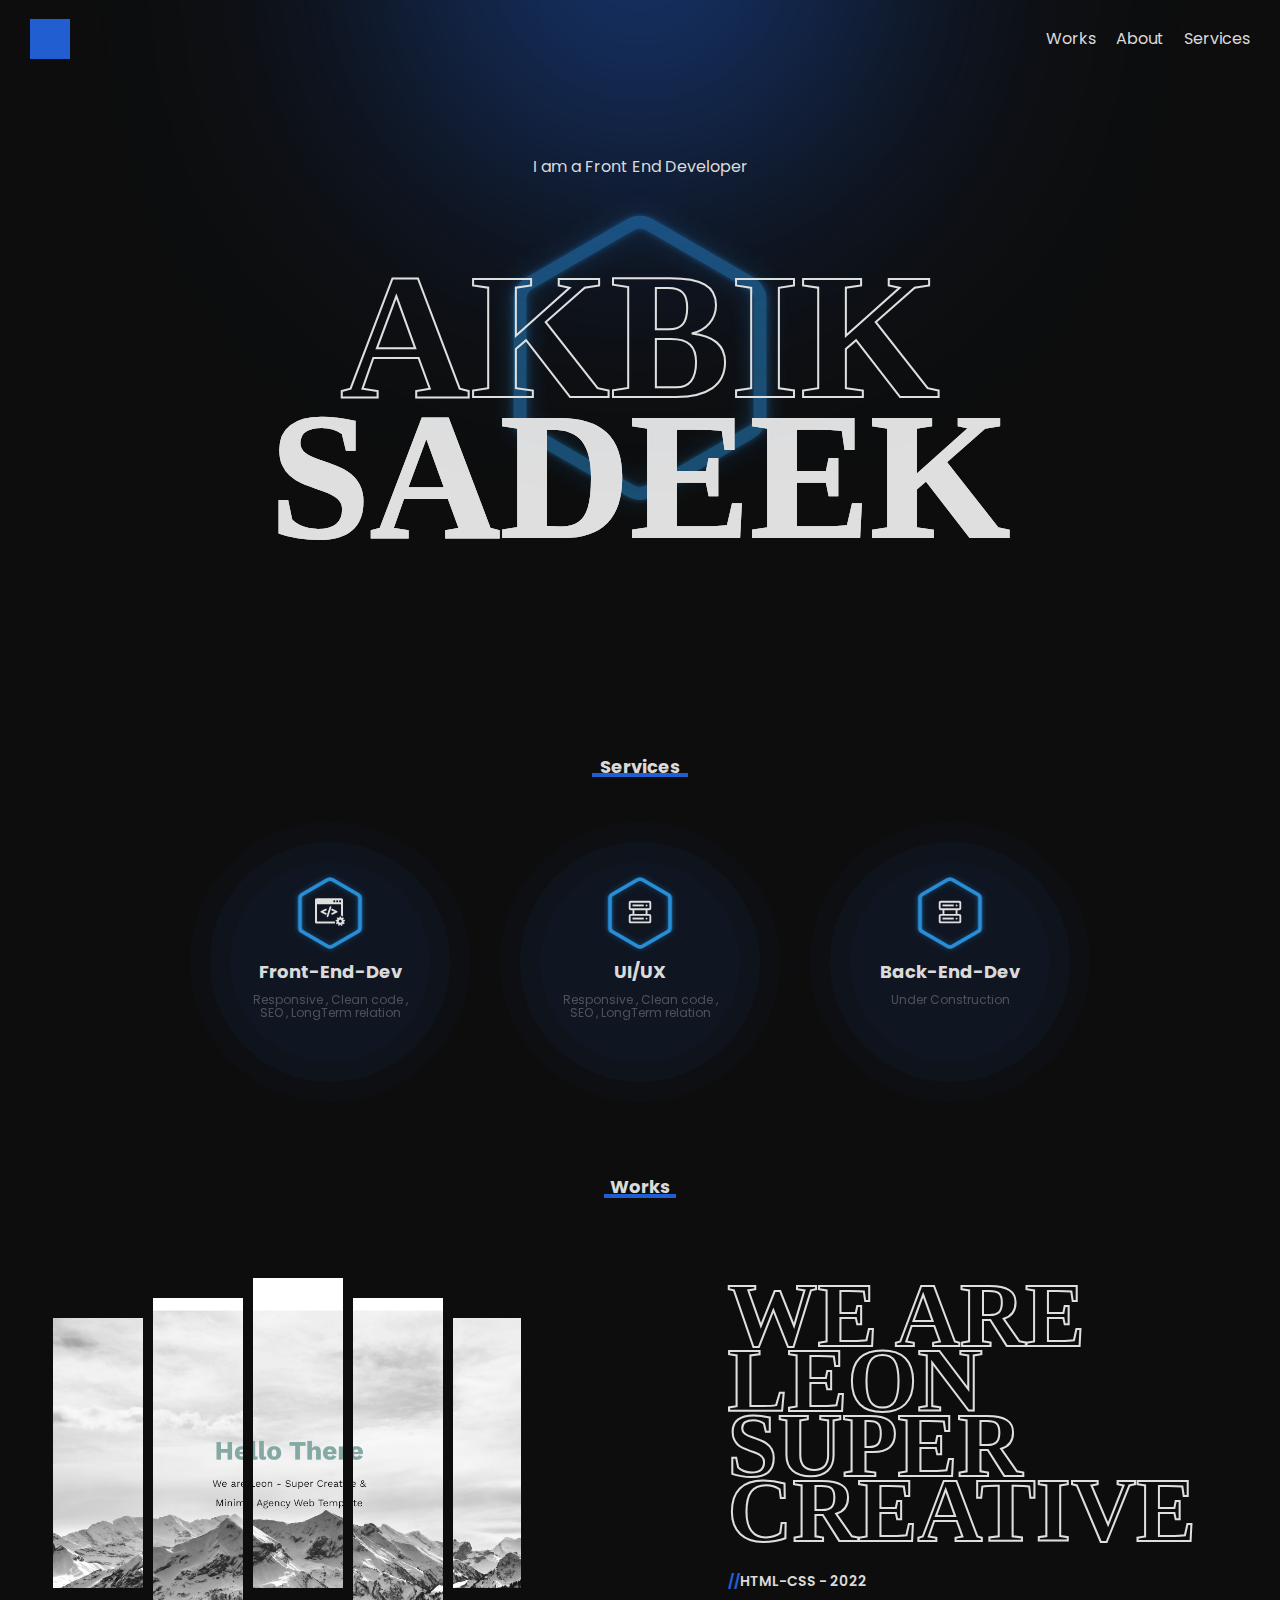
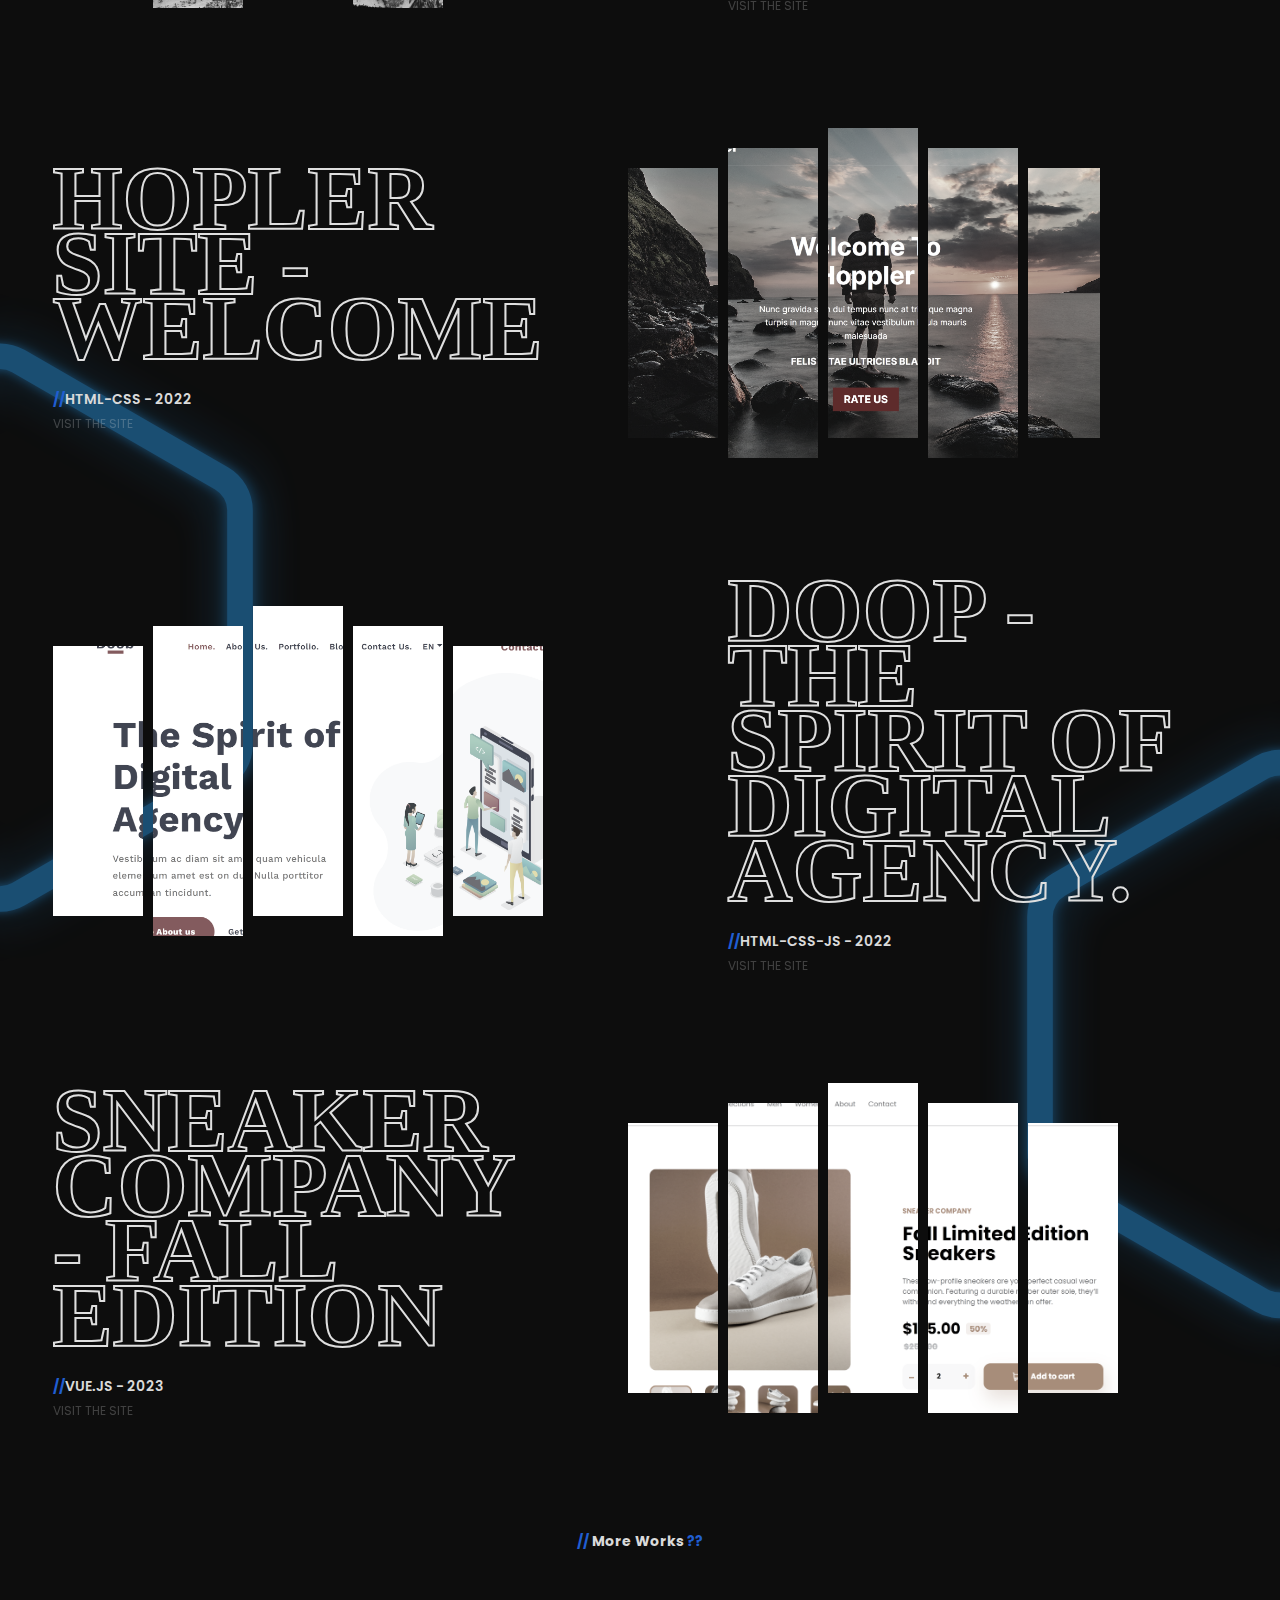
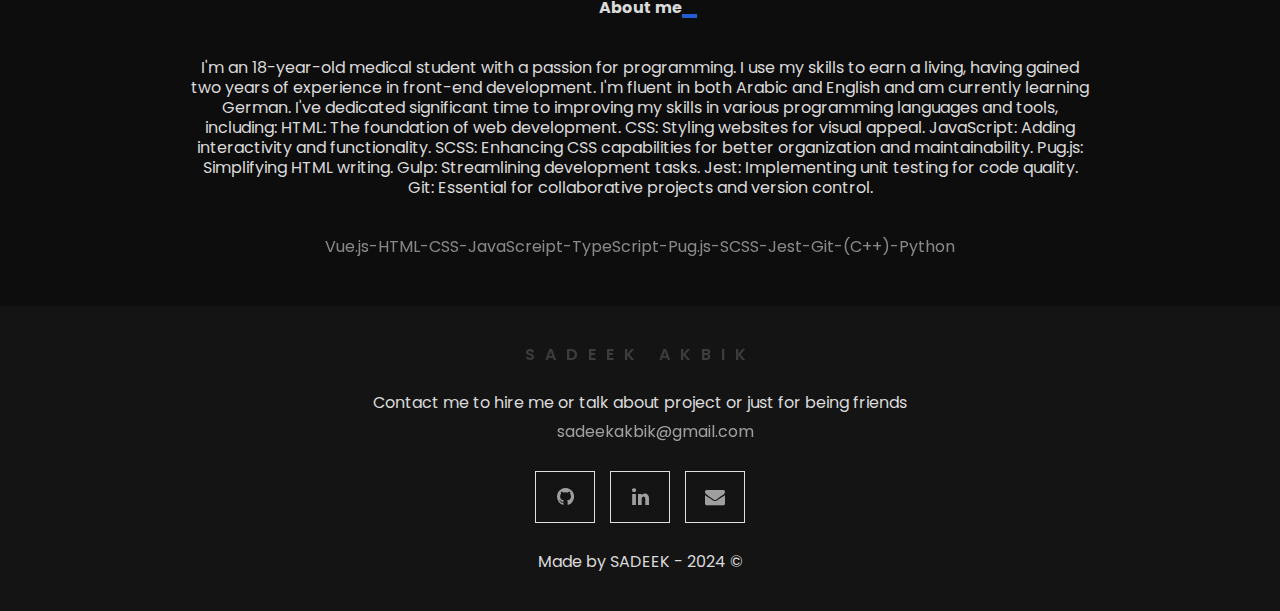
==== index.html @ 09be586f "Done" ====
<!DOCTYPE html>
<html lang="en">
<head>
    <meta charset="UTF-8">
    <meta http-equiv="X-UA-Compatible" content="IE=edge">
    <meta name="viewport" content="width=device-width, initial-scale=1.0">
    <link rel="stylesheet" href="Web/CSS/all.min.css">
    <link rel="stylesheet" href="Web/CSS/Normlize.css">
    <link rel="stylesheet" href="Web/CSS/style.css">
    <link rel="stylesheet" href="./Fonts/stylefont.css">
    <link rel="preconnect" href="https://fonts.googleapis.com">
    <link rel="preconnect" href="https://fonts.gstatic.com" crossorigin>
    <link href="https://fonts.googleapis.com/css2?family=Poppins:ital,wght@0,100;0,200;0,300;0,400;0,500;0,600;0,700;0,800;0,900;1,100;1,200;1,300;1,400;1,500;1,600;1,700;1,800;1,900&display=swap" rel="stylesheet">
    <link href="https://maxcdn.bootstrapcdn.com/font-awesome/4.2.0/css/font-awesome.min.css" rel="stylesheet">
    <title>Sadeek</title>
</head>
<body>
    <div class="curBlur"></div>
    <div class="header">
        <div class="svg">
            <svg xmlns="http://www.w3.org/2000/svg" version="1.1" xmlns:xlink="http://www.w3.org/1999/xlink" xmlns:svgjs="http://svgjs.dev/svgjs" viewBox="0 0 800 800"><defs><filter id="nnneon-filter" x="-100%" y="-100%" width="400%" height="400%" filterUnits="objectBoundingBox" primitiveUnits="userSpaceOnUse" color-interpolation-filters="sRGB">
                <feGaussianBlur stdDeviation="5 3" x="0%" y="0%" width="100%" height="100%" in="SourceGraphic" edgeMode="none" result="blur"></feGaussianBlur></filter><filter id="nnneon-filter2" x="-100%" y="-100%" width="400%" height="400%" filterUnits="objectBoundingBox" primitiveUnits="userSpaceOnUse" color-interpolation-filters="sRGB">
                <feGaussianBlur stdDeviation="10 17" x="0%" y="0%" width="100%" height="100%" in="SourceGraphic" edgeMode="none" result="blur"></feGaussianBlur></filter></defs><g stroke-width="16" stroke="hsl(205, 69%, 50%)" fill="none"><path d="M388.4530107167675 233.46125231926777C395.59828768523175 229.33666774729716 404.40171231476825 229.33666774729716 411.5469892832325 233.46240701819613L538.4530203016707 306.7315181170911C545.5982972701349 310.8561026890618 550.0000095849032 318.48057971278024 550.0000095849032 326.7309035556499V473.2691257534399C550.0000095849032 481.5194495963096 545.5982972701349 489.14392662002797 538.4530203016707 493.26966589092694L411.5469892832325 566.538776989822C404.40171231476825 570.6633615617925 395.59828768523175 570.6633615617925 388.4530107167675 566.5376222908938L261.54697969832927 493.26851119199864C254.401702729865 489.14392662002797 249.99999041509682 481.5194495963096 249.99999041509682 473.2691257534399V326.7309035556499C249.99999041509682 318.48057971278024 254.401702729865 310.8561026890618 261.54697969832927 306.7303634181629L388.4530107167675 233.46125231926777Z " filter="url(#nnneon-filter)"></path><path d="M400.4530107167675 233.46125231926777C407.59828768523175 229.33666774729716 416.40171231476825 229.33666774729716 423.5469892832325 233.46240701819613L550.4530203016707 306.7315181170911C557.5982972701349 310.8561026890618 562.0000095849032 318.48057971278024 562.0000095849032 326.7309035556499V473.2691257534399C562.0000095849032 481.5194495963096 557.5982972701349 489.14392662002797 550.4530203016707 493.26966589092694L423.5469892832325 566.538776989822C416.40171231476825 570.6633615617925 407.59828768523175 570.6633615617925 400.4530107167675 566.5376222908938L273.54697969832927 493.26851119199864C266.401702729865 489.14392662002797 261.9999904150968 481.5194495963096 261.9999904150968 473.2691257534399V326.7309035556499C261.9999904150968 318.48057971278024 266.401702729865 310.8561026890618 273.54697969832927 306.7303634181629L400.4530107167675 233.46125231926777Z " filter="url(#nnneon-filter2)" opacity="0.25"></path><path d="M376.4530107167675 233.46125231926777C383.59828768523175 229.33666774729716 392.40171231476825 229.33666774729716 399.5469892832325 233.46240701819613L526.4530203016707 306.7315181170911C533.5982972701349 310.8561026890618 538.0000095849032 318.48057971278024 538.0000095849032 326.7309035556499V473.2691257534399C538.0000095849032 481.5194495963096 533.5982972701349 489.14392662002797 526.4530203016707 493.26966589092694L399.5469892832325 566.538776989822C392.40171231476825 570.6633615617925 383.59828768523175 570.6633615617925 376.4530107167675 566.5376222908938L249.54697969832927 493.26851119199864C242.401702729865 489.14392662002797 237.99999041509682 481.5194495963096 237.99999041509682 473.2691257534399V326.7309035556499C237.99999041509682 318.48057971278024 242.401702729865 310.8561026890618 249.54697969832927 306.7303634181629L376.4530107167675 233.46125231926777Z " filter="url(#nnneon-filter2)" opacity="0.25"></path><path d="M388.4530107167675 233.46125231926777C395.59828768523175 229.33666774729716 404.40171231476825 229.33666774729716 411.5469892832325 233.46240701819613L538.4530203016707 306.7315181170911C545.5982972701349 310.8561026890618 550.0000095849032 318.48057971278024 550.0000095849032 326.7309035556499V473.2691257534399C550.0000095849032 481.5194495963096 545.5982972701349 489.14392662002797 538.4530203016707 493.26966589092694L411.5469892832325 566.538776989822C404.40171231476825 570.6633615617925 395.59828768523175 570.6633615617925 388.4530107167675 566.5376222908938L261.54697969832927 493.26851119199864C254.401702729865 489.14392662002797 249.99999041509682 481.5194495963096 249.99999041509682 473.2691257534399V326.7309035556499C249.99999041509682 318.48057971278024 254.401702729865 310.8561026890618 261.54697969832927 306.7303634181629L388.4530107167675 233.46125231926777Z "></path></g></svg>
        </div>
        <div class="container">
            <nav>
                <div class="redButton"></div>
                <ul>
                    <li><a href="#works">Works</a></li>
                    <li><a href="#about">About</a></li>
                    <li><a href="#serv">Services</a></li>
                </ul>
            </nav>
            <p class="small">I am a Front End Developer</p>
            <div class="name">
                <p class="fill" data-name="AKBIK">AKBIK</p>
                <p class="strock" data-name="SADEEK">SADEEK</p>
            </div>
        </div>
    </div>
    <!-- Start services -->
     <div class="serv" id="serv">
        <div class="container">
            <p class="smalli">Services</p>
            <div class="serCont">
                <div class="ser">
                    <div class="svg">
                        <svg fill="#dfdfdf" version="1.1" id="Capa_1" xmlns="http://www.w3.org/2000/svg" xmlns:xlink="http://www.w3.org/1999/xlink" 
         width="800px" height="800px" viewBox="0 0 419.931 419.931"
         xml:space="preserve">
    <g>
        <g>
            <g>
                <path d="M282.895,352.367c-2.176-1.324-4.072-3.099-5.579-5.25c-0.696-0.992-1.284-2.041-1.771-3.125H28.282V100.276h335.624
                    v159.138c7.165,0.647,13.177,5.353,15.701,11.797c2.235-1.225,4.726-1.982,7.344-2.213c1.771-0.154,3.53-0.044,5.236,0.293
                    V39.561c0-12.996-10.571-23.569-23.566-23.569H23.568C10.573,15.992,0,26.565,0,39.561v309.146
                    c0,12.996,10.573,23.568,23.568,23.568h257.179c-2.007-4.064-2.483-8.652-1.302-13.066
                    C280.126,356.67,281.304,354.354,282.895,352.367z M338.025,55.569c0-4.806,3.896-8.703,8.702-8.703h8.702
                    c4.807,0,8.702,3.896,8.702,8.703v9.863c0,4.806-3.896,8.702-8.702,8.702h-8.702c-4.807,0-8.702-3.896-8.702-8.702V55.569z
                     M297.56,55.569c0-4.806,3.896-8.703,8.702-8.703h8.703c4.807,0,8.702,3.896,8.702,8.703v9.863c0,4.806-3.896,8.702-8.702,8.702
                    h-8.703c-4.806,0-8.702-3.896-8.702-8.702V55.569z M257.094,55.569c0-4.806,3.897-8.703,8.702-8.703h8.702
                    c4.807,0,8.703,3.896,8.703,8.703v9.863c0,4.806-3.896,8.702-8.703,8.702h-8.702c-4.805,0-8.702-3.896-8.702-8.702V55.569z"/>
                <path d="M419.875,335.77l-2.615-14.83c-0.353-1.997-2.256-3.331-4.255-2.979l-13.188,2.324c-1.583-3.715-3.605-7.195-6.005-10.38
                    l8.614-10.268c0.626-0.744,0.931-1.709,0.847-2.68c-0.086-0.971-0.554-1.867-1.3-2.494l-11.534-9.68
                    c-0.746-0.626-1.713-0.93-2.683-0.845c-0.971,0.085-1.867,0.552-2.493,1.298l-8.606,10.26c-3.533-1.8-7.312-3.188-11.271-4.104
                    v-13.392c0-2.028-1.645-3.674-3.673-3.674h-15.06c-2.027,0-3.673,1.646-3.673,3.674v13.392
                    c-3.961,0.915-7.736,2.304-11.271,4.104l-8.608-10.259c-1.304-1.554-3.62-1.756-5.175-0.453l-11.535,9.679
                    c-0.746,0.627-1.213,1.523-1.299,2.494c-0.084,0.971,0.22,1.937,0.846,2.683l8.615,10.266c-2.396,3.184-4.422,6.666-6.005,10.38
                    l-13.188-2.325c-1.994-0.351-3.901,0.982-4.255,2.979l-2.614,14.83c-0.169,0.959,0.05,1.945,0.607,2.744
                    c0.561,0.799,1.41,1.342,2.37,1.511l13.198,2.326c0.215,4.089,0.927,8.045,2.073,11.812l-11.6,6.695
                    c-0.844,0.485-1.459,1.289-1.712,2.229c-0.252,0.941-0.119,1.943,0.367,2.787l7.529,13.041c0.485,0.844,1.289,1.459,2.229,1.711
                    c0.313,0.084,0.632,0.125,0.951,0.125c0.639,0,1.272-0.166,1.836-0.492l11.609-6.703c2.73,2.925,5.812,5.517,9.18,7.709
                    l-4.584,12.593c-0.332,0.916-0.289,1.926,0.123,2.809s1.157,1.566,2.072,1.898l14.148,5.149c0.406,0.148,0.832,0.224,1.257,0.224
                    c0.53,0,1.063-0.115,1.554-0.345c0.883-0.411,1.564-1.157,1.897-2.073l4.583-12.593c1.965,0.238,3.965,0.361,5.994,0.361
                    s4.029-0.125,5.994-0.361l4.584,12.593c0.332,0.916,1.016,1.662,1.897,2.073c0.49,0.229,1.021,0.345,1.554,0.345
                    c0.424,0,0.85-0.074,1.256-0.224l14.15-5.149c0.913-0.332,1.659-1.017,2.07-1.898c0.412-0.883,0.456-1.893,0.123-2.809
                    l-4.584-12.591c3.365-2.192,6.447-4.786,9.18-7.709l11.609,6.703c0.563,0.324,1.197,0.492,1.836,0.492
                    c0.318,0,0.64-0.043,0.951-0.125c0.941-0.252,1.743-0.869,2.229-1.711l7.529-13.043c0.486-0.842,0.619-1.846,0.367-2.787
                    c-0.253-0.938-0.868-1.742-1.712-2.229l-11.598-6.693c1.146-3.768,1.856-7.724,2.071-11.812l13.198-2.327
                    c0.96-0.169,1.812-0.712,2.37-1.511C419.825,337.715,420.044,336.729,419.875,335.77z M354.184,359.336
                    c-11.155,0-20.2-9.045-20.2-20.201s9.046-20.2,20.2-20.2c11.156,0,20.201,9.044,20.201,20.2S365.34,359.336,354.184,359.336z"/>
                <g>
                    <path d="M164.695,235.373c0-4.752-2.785-9.117-7.096-11.119l-39.455-18.332l39.456-18.334c4.31-2.004,7.095-6.368,7.095-11.118
                        v-0.319c0-4.21-2.119-8.075-5.665-10.334c-1.962-1.253-4.247-1.916-6.606-1.916c-1.778,0-3.563,0.391-5.16,1.133l-63.078,29.333
                        c-4.309,2.004-7.092,6.368-7.092,11.117v0.877c0,4.743,2.782,9.104,7.093,11.118l63.084,29.336
                        c1.631,0.755,3.368,1.138,5.162,1.138c2.338,0,4.616-0.664,6.597-1.924c3.548-2.268,5.666-6.13,5.666-10.335L164.695,235.373
                        L164.695,235.373z"/>
                    <path d="M226.932,134.012c-2.301-3.15-6.002-5.03-9.901-5.03h-0.314c-5.354,0-10.048,3.425-11.679,8.516L163.478,266.27
                        c-1.183,3.718-0.517,7.813,1.781,10.962c2.301,3.148,6.002,5.029,9.901,5.029h0.315c5.352,0,10.043-3.426,11.672-8.516
                        l41.555-128.762C229.896,141.268,229.234,137.167,226.932,134.012z"/>
                    <path d="M308.001,194.366l-63.079-29.333c-1.592-0.74-3.374-1.131-5.152-1.131c-2.358,0-4.644,0.661-6.605,1.912
                        c-3.552,2.263-5.671,6.127-5.671,10.337v0.319c0,4.746,2.783,9.111,7.097,11.123l39.454,18.33l-39.455,18.331
                        c-4.311,2.002-7.096,6.367-7.096,11.119v0.321c0,4.205,2.119,8.066,5.669,10.336c1.974,1.258,4.254,1.923,6.595,1.923
                        c1.792,0,3.527-0.383,5.169-1.141l63.082-29.336c4.307-2.009,7.088-6.371,7.088-11.114v-0.877
                        C315.094,200.735,312.311,196.371,308.001,194.366z"/>
                </g>
            </g>
        </g>
    </g>
                        </svg>
                        <svg class="n" xmlns="http://www.w3.org/2000/svg" version="1.1" xmlns:xlink="http://www.w3.org/1999/xlink" xmlns:svgjs="http://svgjs.dev/svgjs" viewBox="0 0 800 800"><defs><filter id="nnneon-filter" x="-100%" y="-100%" width="400%" height="400%" filterUnits="objectBoundingBox" primitiveUnits="userSpaceOnUse" color-interpolation-filters="sRGB">
                            <feGaussianBlur stdDeviation="5 3" x="0%" y="0%" width="100%" height="100%" in="SourceGraphic" edgeMode="none" result="blur"></feGaussianBlur></filter><filter id="nnneon-filter2" x="-100%" y="-100%" width="400%" height="400%" filterUnits="objectBoundingBox" primitiveUnits="userSpaceOnUse" color-interpolation-filters="sRGB">
                            <feGaussianBlur stdDeviation="10 17" x="0%" y="0%" width="100%" height="100%" in="SourceGraphic" edgeMode="none" result="blur"></feGaussianBlur></filter></defs><g stroke-width="16" stroke="hsl(205, 69%, 50%)" fill="none"><path d="M388.4530107167675 233.46125231926777C395.59828768523175 229.33666774729716 404.40171231476825 229.33666774729716 411.5469892832325 233.46240701819613L538.4530203016707 306.7315181170911C545.5982972701349 310.8561026890618 550.0000095849032 318.48057971278024 550.0000095849032 326.7309035556499V473.2691257534399C550.0000095849032 481.5194495963096 545.5982972701349 489.14392662002797 538.4530203016707 493.26966589092694L411.5469892832325 566.538776989822C404.40171231476825 570.6633615617925 395.59828768523175 570.6633615617925 388.4530107167675 566.5376222908938L261.54697969832927 493.26851119199864C254.401702729865 489.14392662002797 249.99999041509682 481.5194495963096 249.99999041509682 473.2691257534399V326.7309035556499C249.99999041509682 318.48057971278024 254.401702729865 310.8561026890618 261.54697969832927 306.7303634181629L388.4530107167675 233.46125231926777Z " filter="url(#nnneon-filter)"></path><path d="M400.4530107167675 233.46125231926777C407.59828768523175 229.33666774729716 416.40171231476825 229.33666774729716 423.5469892832325 233.46240701819613L550.4530203016707 306.7315181170911C557.5982972701349 310.8561026890618 562.0000095849032 318.48057971278024 562.0000095849032 326.7309035556499V473.2691257534399C562.0000095849032 481.5194495963096 557.5982972701349 489.14392662002797 550.4530203016707 493.26966589092694L423.5469892832325 566.538776989822C416.40171231476825 570.6633615617925 407.59828768523175 570.6633615617925 400.4530107167675 566.5376222908938L273.54697969832927 493.26851119199864C266.401702729865 489.14392662002797 261.9999904150968 481.5194495963096 261.9999904150968 473.2691257534399V326.7309035556499C261.9999904150968 318.48057971278024 266.401702729865 310.8561026890618 273.54697969832927 306.7303634181629L400.4530107167675 233.46125231926777Z " filter="url(#nnneon-filter2)" opacity="0.25"></path><path d="M376.4530107167675 233.46125231926777C383.59828768523175 229.33666774729716 392.40171231476825 229.33666774729716 399.5469892832325 233.46240701819613L526.4530203016707 306.7315181170911C533.5982972701349 310.8561026890618 538.0000095849032 318.48057971278024 538.0000095849032 326.7309035556499V473.2691257534399C538.0000095849032 481.5194495963096 533.5982972701349 489.14392662002797 526.4530203016707 493.26966589092694L399.5469892832325 566.538776989822C392.40171231476825 570.6633615617925 383.59828768523175 570.6633615617925 376.4530107167675 566.5376222908938L249.54697969832927 493.26851119199864C242.401702729865 489.14392662002797 237.99999041509682 481.5194495963096 237.99999041509682 473.2691257534399V326.7309035556499C237.99999041509682 318.48057971278024 242.401702729865 310.8561026890618 249.54697969832927 306.7303634181629L376.4530107167675 233.46125231926777Z " filter="url(#nnneon-filter2)" opacity="0.25"></path><path d="M388.4530107167675 233.46125231926777C395.59828768523175 229.33666774729716 404.40171231476825 229.33666774729716 411.5469892832325 233.46240701819613L538.4530203016707 306.7315181170911C545.5982972701349 310.8561026890618 550.0000095849032 318.48057971278024 550.0000095849032 326.7309035556499V473.2691257534399C550.0000095849032 481.5194495963096 545.5982972701349 489.14392662002797 538.4530203016707 493.26966589092694L411.5469892832325 566.538776989822C404.40171231476825 570.6633615617925 395.59828768523175 570.6633615617925 388.4530107167675 566.5376222908938L261.54697969832927 493.26851119199864C254.401702729865 489.14392662002797 249.99999041509682 481.5194495963096 249.99999041509682 473.2691257534399V326.7309035556499C249.99999041509682 318.48057971278024 254.401702729865 310.8561026890618 261.54697969832927 306.7303634181629L388.4530107167675 233.46125231926777Z "></path></g></svg>
                    </div>
                    <p class="name">Front-End-Dev</p>
                    <p class="namTxt">
                        Responsive , Clean code , SEO , LongTerm relation
                    </p>
                </div>
                <div class="ser">
                    <div class="svg">
                        <svg class="n" xmlns="http://www.w3.org/2000/svg" version="1.1" xmlns:xlink="http://www.w3.org/1999/xlink" xmlns:svgjs="http://svgjs.dev/svgjs" viewBox="0 0 800 800"><defs><filter id="nnneon-filter" x="-100%" y="-100%" width="400%" height="400%" filterUnits="objectBoundingBox" primitiveUnits="userSpaceOnUse" color-interpolation-filters="sRGB">
                            <feGaussianBlur stdDeviation="5 3" x="0%" y="0%" width="100%" height="100%" in="SourceGraphic" edgeMode="none" result="blur"></feGaussianBlur></filter><filter id="nnneon-filter2" x="-100%" y="-100%" width="400%" height="400%" filterUnits="objectBoundingBox" primitiveUnits="userSpaceOnUse" color-interpolation-filters="sRGB">
                            <feGaussianBlur stdDeviation="10 17" x="0%" y="0%" width="100%" height="100%" in="SourceGraphic" edgeMode="none" result="blur"></feGaussianBlur></filter></defs><g stroke-width="16" stroke="hsl(205, 69%, 50%)" fill="none"><path d="M388.4530107167675 233.46125231926777C395.59828768523175 229.33666774729716 404.40171231476825 229.33666774729716 411.5469892832325 233.46240701819613L538.4530203016707 306.7315181170911C545.5982972701349 310.8561026890618 550.0000095849032 318.48057971278024 550.0000095849032 326.7309035556499V473.2691257534399C550.0000095849032 481.5194495963096 545.5982972701349 489.14392662002797 538.4530203016707 493.26966589092694L411.5469892832325 566.538776989822C404.40171231476825 570.6633615617925 395.59828768523175 570.6633615617925 388.4530107167675 566.5376222908938L261.54697969832927 493.26851119199864C254.401702729865 489.14392662002797 249.99999041509682 481.5194495963096 249.99999041509682 473.2691257534399V326.7309035556499C249.99999041509682 318.48057971278024 254.401702729865 310.8561026890618 261.54697969832927 306.7303634181629L388.4530107167675 233.46125231926777Z " filter="url(#nnneon-filter)"></path><path d="M400.4530107167675 233.46125231926777C407.59828768523175 229.33666774729716 416.40171231476825 229.33666774729716 423.5469892832325 233.46240701819613L550.4530203016707 306.7315181170911C557.5982972701349 310.8561026890618 562.0000095849032 318.48057971278024 562.0000095849032 326.7309035556499V473.2691257534399C562.0000095849032 481.5194495963096 557.5982972701349 489.14392662002797 550.4530203016707 493.26966589092694L423.5469892832325 566.538776989822C416.40171231476825 570.6633615617925 407.59828768523175 570.6633615617925 400.4530107167675 566.5376222908938L273.54697969832927 493.26851119199864C266.401702729865 489.14392662002797 261.9999904150968 481.5194495963096 261.9999904150968 473.2691257534399V326.7309035556499C261.9999904150968 318.48057971278024 266.401702729865 310.8561026890618 273.54697969832927 306.7303634181629L400.4530107167675 233.46125231926777Z " filter="url(#nnneon-filter2)" opacity="0.25"></path><path d="M376.4530107167675 233.46125231926777C383.59828768523175 229.33666774729716 392.40171231476825 229.33666774729716 399.5469892832325 233.46240701819613L526.4530203016707 306.7315181170911C533.5982972701349 310.8561026890618 538.0000095849032 318.48057971278024 538.0000095849032 326.7309035556499V473.2691257534399C538.0000095849032 481.5194495963096 533.5982972701349 489.14392662002797 526.4530203016707 493.26966589092694L399.5469892832325 566.538776989822C392.40171231476825 570.6633615617925 383.59828768523175 570.6633615617925 376.4530107167675 566.5376222908938L249.54697969832927 493.26851119199864C242.401702729865 489.14392662002797 237.99999041509682 481.5194495963096 237.99999041509682 473.2691257534399V326.7309035556499C237.99999041509682 318.48057971278024 242.401702729865 310.8561026890618 249.54697969832927 306.7303634181629L376.4530107167675 233.46125231926777Z " filter="url(#nnneon-filter2)" opacity="0.25"></path><path d="M388.4530107167675 233.46125231926777C395.59828768523175 229.33666774729716 404.40171231476825 229.33666774729716 411.5469892832325 233.46240701819613L538.4530203016707 306.7315181170911C545.5982972701349 310.8561026890618 550.0000095849032 318.48057971278024 550.0000095849032 326.7309035556499V473.2691257534399C550.0000095849032 481.5194495963096 545.5982972701349 489.14392662002797 538.4530203016707 493.26966589092694L411.5469892832325 566.538776989822C404.40171231476825 570.6633615617925 395.59828768523175 570.6633615617925 388.4530107167675 566.5376222908938L261.54697969832927 493.26851119199864C254.401702729865 489.14392662002797 249.99999041509682 481.5194495963096 249.99999041509682 473.2691257534399V326.7309035556499C249.99999041509682 318.48057971278024 254.401702729865 310.8561026890618 261.54697969832927 306.7303634181629L388.4530107167675 233.46125231926777Z "></path></g></svg>
                    
                            <?xml version="1.0" encoding="utf-8"?><!-- Uploaded to: SVG Repo, www.svgrepo.com, Generator: SVG Repo Mixer Tools -->
                            <svg fill="#dfdfdf" width="800px" height="800px" viewBox="0 0 32 32" id="icon" xmlns="http://www.w3.org/2000/svg"><defs><style>.cls-1{fill:none;}</style></defs><title>datastore</title><circle cx="23" cy="23" r="1"/><rect x="8" y="22" width="12" height="2"/><circle cx="23" cy="9" r="1"/><rect x="8" y="8" width="12" height="2"/><path d="M26,14a2,2,0,0,0,2-2V6a2,2,0,0,0-2-2H6A2,2,0,0,0,4,6v6a2,2,0,0,0,2,2H8v4H6a2,2,0,0,0-2,2v6a2,2,0,0,0,2,2H26a2,2,0,0,0,2-2V20a2,2,0,0,0-2-2H24V14ZM6,6H26v6H6ZM26,26H6V20H26Zm-4-8H10V14H22Z"/><rect id="_Transparent_Rectangle_" data-name="&lt;Transparent Rectangle&gt;" class="cls-1" width="32" height="32"/></svg>
                    </div>
                    <p class="name">UI/UX</p>
                    <p class="namTxt">
                        Responsive , Clean code , SEO , LongTerm relation
                    </p>
                </div>
                <div class="ser">
                    <div class="svg">
                        <svg class="n" xmlns="http://www.w3.org/2000/svg" version="1.1" xmlns:xlink="http://www.w3.org/1999/xlink" xmlns:svgjs="http://svgjs.dev/svgjs" viewBox="0 0 800 800"><defs><filter id="nnneon-filter" x="-100%" y="-100%" width="400%" height="400%" filterUnits="objectBoundingBox" primitiveUnits="userSpaceOnUse" color-interpolation-filters="sRGB">
                            <feGaussianBlur stdDeviation="5 3" x="0%" y="0%" width="100%" height="100%" in="SourceGraphic" edgeMode="none" result="blur"></feGaussianBlur></filter><filter id="nnneon-filter2" x="-100%" y="-100%" width="400%" height="400%" filterUnits="objectBoundingBox" primitiveUnits="userSpaceOnUse" color-interpolation-filters="sRGB">
                            <feGaussianBlur stdDeviation="10 17" x="0%" y="0%" width="100%" height="100%" in="SourceGraphic" edgeMode="none" result="blur"></feGaussianBlur></filter></defs><g stroke-width="16" stroke="hsl(205, 69%, 50%)" fill="none"><path d="M388.4530107167675 233.46125231926777C395.59828768523175 229.33666774729716 404.40171231476825 229.33666774729716 411.5469892832325 233.46240701819613L538.4530203016707 306.7315181170911C545.5982972701349 310.8561026890618 550.0000095849032 318.48057971278024 550.0000095849032 326.7309035556499V473.2691257534399C550.0000095849032 481.5194495963096 545.5982972701349 489.14392662002797 538.4530203016707 493.26966589092694L411.5469892832325 566.538776989822C404.40171231476825 570.6633615617925 395.59828768523175 570.6633615617925 388.4530107167675 566.5376222908938L261.54697969832927 493.26851119199864C254.401702729865 489.14392662002797 249.99999041509682 481.5194495963096 249.99999041509682 473.2691257534399V326.7309035556499C249.99999041509682 318.48057971278024 254.401702729865 310.8561026890618 261.54697969832927 306.7303634181629L388.4530107167675 233.46125231926777Z " filter="url(#nnneon-filter)"></path><path d="M400.4530107167675 233.46125231926777C407.59828768523175 229.33666774729716 416.40171231476825 229.33666774729716 423.5469892832325 233.46240701819613L550.4530203016707 306.7315181170911C557.5982972701349 310.8561026890618 562.0000095849032 318.48057971278024 562.0000095849032 326.7309035556499V473.2691257534399C562.0000095849032 481.5194495963096 557.5982972701349 489.14392662002797 550.4530203016707 493.26966589092694L423.5469892832325 566.538776989822C416.40171231476825 570.6633615617925 407.59828768523175 570.6633615617925 400.4530107167675 566.5376222908938L273.54697969832927 493.26851119199864C266.401702729865 489.14392662002797 261.9999904150968 481.5194495963096 261.9999904150968 473.2691257534399V326.7309035556499C261.9999904150968 318.48057971278024 266.401702729865 310.8561026890618 273.54697969832927 306.7303634181629L400.4530107167675 233.46125231926777Z " filter="url(#nnneon-filter2)" opacity="0.25"></path><path d="M376.4530107167675 233.46125231926777C383.59828768523175 229.33666774729716 392.40171231476825 229.33666774729716 399.5469892832325 233.46240701819613L526.4530203016707 306.7315181170911C533.5982972701349 310.8561026890618 538.0000095849032 318.48057971278024 538.0000095849032 326.7309035556499V473.2691257534399C538.0000095849032 481.5194495963096 533.5982972701349 489.14392662002797 526.4530203016707 493.26966589092694L399.5469892832325 566.538776989822C392.40171231476825 570.6633615617925 383.59828768523175 570.6633615617925 376.4530107167675 566.5376222908938L249.54697969832927 493.26851119199864C242.401702729865 489.14392662002797 237.99999041509682 481.5194495963096 237.99999041509682 473.2691257534399V326.7309035556499C237.99999041509682 318.48057971278024 242.401702729865 310.8561026890618 249.54697969832927 306.7303634181629L376.4530107167675 233.46125231926777Z " filter="url(#nnneon-filter2)" opacity="0.25"></path><path d="M388.4530107167675 233.46125231926777C395.59828768523175 229.33666774729716 404.40171231476825 229.33666774729716 411.5469892832325 233.46240701819613L538.4530203016707 306.7315181170911C545.5982972701349 310.8561026890618 550.0000095849032 318.48057971278024 550.0000095849032 326.7309035556499V473.2691257534399C550.0000095849032 481.5194495963096 545.5982972701349 489.14392662002797 538.4530203016707 493.26966589092694L411.5469892832325 566.538776989822C404.40171231476825 570.6633615617925 395.59828768523175 570.6633615617925 388.4530107167675 566.5376222908938L261.54697969832927 493.26851119199864C254.401702729865 489.14392662002797 249.99999041509682 481.5194495963096 249.99999041509682 473.2691257534399V326.7309035556499C249.99999041509682 318.48057971278024 254.401702729865 310.8561026890618 261.54697969832927 306.7303634181629L388.4530107167675 233.46125231926777Z "></path></g></svg>
                    
                            <?xml version="1.0" encoding="utf-8"?><!-- Uploaded to: SVG Repo, www.svgrepo.com, Generator: SVG Repo Mixer Tools -->
                            <svg fill="#dfdfdf" width="800px" height="800px" viewBox="0 0 32 32" id="icon" xmlns="http://www.w3.org/2000/svg"><defs><style>.cls-1{fill:none;}</style></defs><title>datastore</title><circle cx="23" cy="23" r="1"/><rect x="8" y="22" width="12" height="2"/><circle cx="23" cy="9" r="1"/><rect x="8" y="8" width="12" height="2"/><path d="M26,14a2,2,0,0,0,2-2V6a2,2,0,0,0-2-2H6A2,2,0,0,0,4,6v6a2,2,0,0,0,2,2H8v4H6a2,2,0,0,0-2,2v6a2,2,0,0,0,2,2H26a2,2,0,0,0,2-2V20a2,2,0,0,0-2-2H24V14ZM6,6H26v6H6ZM26,26H6V20H26Zm-4-8H10V14H22Z"/><rect id="_Transparent_Rectangle_" data-name="&lt;Transparent Rectangle&gt;" class="cls-1" width="32" height="32"/></svg>
                    </div>
                    <p class="name">Back-End-Dev</p>
                    <p class="namTxt">
                        Under Construction
                    </p>
                </div>
            </div>
        </div>
     </div>
    <!-- End services -->
    <div class="works" id="works">
        <div class="container">
            <div class="svg">
                <svg xmlns="http://www.w3.org/2000/svg" version="1.1" xmlns:xlink="http://www.w3.org/1999/xlink" xmlns:svgjs="http://svgjs.dev/svgjs" viewBox="0 0 800 800"><defs><filter id="nnneon-filter" x="-100%" y="-100%" width="400%" height="400%" filterUnits="objectBoundingBox" primitiveUnits="userSpaceOnUse" color-interpolation-filters="sRGB">
                    <feGaussianBlur stdDeviation="5 3" x="0%" y="0%" width="100%" height="100%" in="SourceGraphic" edgeMode="none" result="blur"></feGaussianBlur></filter><filter id="nnneon-filter2" x="-100%" y="-100%" width="400%" height="400%" filterUnits="objectBoundingBox" primitiveUnits="userSpaceOnUse" color-interpolation-filters="sRGB">
                    <feGaussianBlur stdDeviation="10 17" x="0%" y="0%" width="100%" height="100%" in="SourceGraphic" edgeMode="none" result="blur"></feGaussianBlur></filter></defs><g stroke-width="16" stroke="hsl(205, 69%, 50%)" fill="none"><path d="M388.4530107167675 233.46125231926777C395.59828768523175 229.33666774729716 404.40171231476825 229.33666774729716 411.5469892832325 233.46240701819613L538.4530203016707 306.7315181170911C545.5982972701349 310.8561026890618 550.0000095849032 318.48057971278024 550.0000095849032 326.7309035556499V473.2691257534399C550.0000095849032 481.5194495963096 545.5982972701349 489.14392662002797 538.4530203016707 493.26966589092694L411.5469892832325 566.538776989822C404.40171231476825 570.6633615617925 395.59828768523175 570.6633615617925 388.4530107167675 566.5376222908938L261.54697969832927 493.26851119199864C254.401702729865 489.14392662002797 249.99999041509682 481.5194495963096 249.99999041509682 473.2691257534399V326.7309035556499C249.99999041509682 318.48057971278024 254.401702729865 310.8561026890618 261.54697969832927 306.7303634181629L388.4530107167675 233.46125231926777Z " filter="url(#nnneon-filter)"></path><path d="M400.4530107167675 233.46125231926777C407.59828768523175 229.33666774729716 416.40171231476825 229.33666774729716 423.5469892832325 233.46240701819613L550.4530203016707 306.7315181170911C557.5982972701349 310.8561026890618 562.0000095849032 318.48057971278024 562.0000095849032 326.7309035556499V473.2691257534399C562.0000095849032 481.5194495963096 557.5982972701349 489.14392662002797 550.4530203016707 493.26966589092694L423.5469892832325 566.538776989822C416.40171231476825 570.6633615617925 407.59828768523175 570.6633615617925 400.4530107167675 566.5376222908938L273.54697969832927 493.26851119199864C266.401702729865 489.14392662002797 261.9999904150968 481.5194495963096 261.9999904150968 473.2691257534399V326.7309035556499C261.9999904150968 318.48057971278024 266.401702729865 310.8561026890618 273.54697969832927 306.7303634181629L400.4530107167675 233.46125231926777Z " filter="url(#nnneon-filter2)" opacity="0.25"></path><path d="M376.4530107167675 233.46125231926777C383.59828768523175 229.33666774729716 392.40171231476825 229.33666774729716 399.5469892832325 233.46240701819613L526.4530203016707 306.7315181170911C533.5982972701349 310.8561026890618 538.0000095849032 318.48057971278024 538.0000095849032 326.7309035556499V473.2691257534399C538.0000095849032 481.5194495963096 533.5982972701349 489.14392662002797 526.4530203016707 493.26966589092694L399.5469892832325 566.538776989822C392.40171231476825 570.6633615617925 383.59828768523175 570.6633615617925 376.4530107167675 566.5376222908938L249.54697969832927 493.26851119199864C242.401702729865 489.14392662002797 237.99999041509682 481.5194495963096 237.99999041509682 473.2691257534399V326.7309035556499C237.99999041509682 318.48057971278024 242.401702729865 310.8561026890618 249.54697969832927 306.7303634181629L376.4530107167675 233.46125231926777Z " filter="url(#nnneon-filter2)" opacity="0.25"></path><path d="M388.4530107167675 233.46125231926777C395.59828768523175 229.33666774729716 404.40171231476825 229.33666774729716 411.5469892832325 233.46240701819613L538.4530203016707 306.7315181170911C545.5982972701349 310.8561026890618 550.0000095849032 318.48057971278024 550.0000095849032 326.7309035556499V473.2691257534399C550.0000095849032 481.5194495963096 545.5982972701349 489.14392662002797 538.4530203016707 493.26966589092694L411.5469892832325 566.538776989822C404.40171231476825 570.6633615617925 395.59828768523175 570.6633615617925 388.4530107167675 566.5376222908938L261.54697969832927 493.26851119199864C254.401702729865 489.14392662002797 249.99999041509682 481.5194495963096 249.99999041509682 473.2691257534399V326.7309035556499C249.99999041509682 318.48057971278024 254.401702729865 310.8561026890618 261.54697969832927 306.7303634181629L388.4530107167675 233.46125231926777Z "></path></g></svg>
            </div> 
            <div class="svg svga">
                <svg xmlns="http://www.w3.org/2000/svg" version="1.1" xmlns:xlink="http://www.w3.org/1999/xlink" xmlns:svgjs="http://svgjs.dev/svgjs" viewBox="0 0 800 800"><defs><filter id="nnneon-filter" x="-100%" y="-100%" width="400%" height="400%" filterUnits="objectBoundingBox" primitiveUnits="userSpaceOnUse" color-interpolation-filters="sRGB">
                    <feGaussianBlur stdDeviation="5 3" x="0%" y="0%" width="100%" height="100%" in="SourceGraphic" edgeMode="none" result="blur"></feGaussianBlur></filter><filter id="nnneon-filter2" x="-100%" y="-100%" width="400%" height="400%" filterUnits="objectBoundingBox" primitiveUnits="userSpaceOnUse" color-interpolation-filters="sRGB">
                    <feGaussianBlur stdDeviation="10 17" x="0%" y="0%" width="100%" height="100%" in="SourceGraphic" edgeMode="none" result="blur"></feGaussianBlur></filter></defs><g stroke-width="16" stroke="hsl(205, 69%, 50%)" fill="none"><path d="M388.4530107167675 233.46125231926777C395.59828768523175 229.33666774729716 404.40171231476825 229.33666774729716 411.5469892832325 233.46240701819613L538.4530203016707 306.7315181170911C545.5982972701349 310.8561026890618 550.0000095849032 318.48057971278024 550.0000095849032 326.7309035556499V473.2691257534399C550.0000095849032 481.5194495963096 545.5982972701349 489.14392662002797 538.4530203016707 493.26966589092694L411.5469892832325 566.538776989822C404.40171231476825 570.6633615617925 395.59828768523175 570.6633615617925 388.4530107167675 566.5376222908938L261.54697969832927 493.26851119199864C254.401702729865 489.14392662002797 249.99999041509682 481.5194495963096 249.99999041509682 473.2691257534399V326.7309035556499C249.99999041509682 318.48057971278024 254.401702729865 310.8561026890618 261.54697969832927 306.7303634181629L388.4530107167675 233.46125231926777Z " filter="url(#nnneon-filter)"></path><path d="M400.4530107167675 233.46125231926777C407.59828768523175 229.33666774729716 416.40171231476825 229.33666774729716 423.5469892832325 233.46240701819613L550.4530203016707 306.7315181170911C557.5982972701349 310.8561026890618 562.0000095849032 318.48057971278024 562.0000095849032 326.7309035556499V473.2691257534399C562.0000095849032 481.5194495963096 557.5982972701349 489.14392662002797 550.4530203016707 493.26966589092694L423.5469892832325 566.538776989822C416.40171231476825 570.6633615617925 407.59828768523175 570.6633615617925 400.4530107167675 566.5376222908938L273.54697969832927 493.26851119199864C266.401702729865 489.14392662002797 261.9999904150968 481.5194495963096 261.9999904150968 473.2691257534399V326.7309035556499C261.9999904150968 318.48057971278024 266.401702729865 310.8561026890618 273.54697969832927 306.7303634181629L400.4530107167675 233.46125231926777Z " filter="url(#nnneon-filter2)" opacity="0.25"></path><path d="M376.4530107167675 233.46125231926777C383.59828768523175 229.33666774729716 392.40171231476825 229.33666774729716 399.5469892832325 233.46240701819613L526.4530203016707 306.7315181170911C533.5982972701349 310.8561026890618 538.0000095849032 318.48057971278024 538.0000095849032 326.7309035556499V473.2691257534399C538.0000095849032 481.5194495963096 533.5982972701349 489.14392662002797 526.4530203016707 493.26966589092694L399.5469892832325 566.538776989822C392.40171231476825 570.6633615617925 383.59828768523175 570.6633615617925 376.4530107167675 566.5376222908938L249.54697969832927 493.26851119199864C242.401702729865 489.14392662002797 237.99999041509682 481.5194495963096 237.99999041509682 473.2691257534399V326.7309035556499C237.99999041509682 318.48057971278024 242.401702729865 310.8561026890618 249.54697969832927 306.7303634181629L376.4530107167675 233.46125231926777Z " filter="url(#nnneon-filter2)" opacity="0.25"></path><path d="M388.4530107167675 233.46125231926777C395.59828768523175 229.33666774729716 404.40171231476825 229.33666774729716 411.5469892832325 233.46240701819613L538.4530203016707 306.7315181170911C545.5982972701349 310.8561026890618 550.0000095849032 318.48057971278024 550.0000095849032 326.7309035556499V473.2691257534399C550.0000095849032 481.5194495963096 545.5982972701349 489.14392662002797 538.4530203016707 493.26966589092694L411.5469892832325 566.538776989822C404.40171231476825 570.6633615617925 395.59828768523175 570.6633615617925 388.4530107167675 566.5376222908938L261.54697969832927 493.26851119199864C254.401702729865 489.14392662002797 249.99999041509682 481.5194495963096 249.99999041509682 473.2691257534399V326.7309035556499C249.99999041509682 318.48057971278024 254.401702729865 310.8561026890618 261.54697969832927 306.7303634181629L388.4530107167675 233.46125231926777Z "></path></g></svg>
            </div> 
            <p class="smalli">Works</p>
            <div class="wrk work1">
                <div class="workImg">
                    <img class="img-1" src="./Pics/leon.jpg" alt="">
                    <img class="img-2" src="./Pics/leon.jpg" alt="">
                    <img class="img-3" src="./Pics/leon.jpg" alt="">
                    <img class="img-4" src="./Pics/leon.jpg" alt="">
                    <img class="img-5" src="./Pics/leon.jpg" alt="">
                    </div>
                <div class="workText">
                    <h1 class="bigT">WE ARE LEON SUPER CREATIVE</h1>
                    <p class="det"> <span>//</span>HTML-CSS - 2022</p>    
                    <span class="link">
                        <a href="#" class="link">VISIT THE SITE</a>
                    </span>
                </div>
            </div>
            <div class="wrk work1">
                <div class="workText">
                    <h1 class="bigT">HOPLER SITE -  WELCOME</h1>
                    <p class="det"> <span>//</span>HTML-CSS - 2022</p>    
                    <span class="link">
                        <a href="https://sadeekakbik.github.io/Hoppler-Website/" class="link">VISIT THE SITE</a>
                    </span>
                </div>
                <div class="workImg">
                    <img class="img-1" src="./Pics/hoppler.jpg" alt="">
                    <img class="img-2" src="./Pics/hoppler.jpg" alt="">
                    <img class="img-3" src="./Pics/hoppler.jpg" alt="">
                    <img class="img-4" src="./Pics/hoppler.jpg" alt="">
                    <img class="img-5" src="./Pics/hoppler.jpg" alt="">
                </div>
            </div>
            <div class="wrk work1">
                <div class="workImg">
                    <img class="img-1" src="./Pics/doop.jpg" alt="">
                    <img class="img-2" src="./Pics/doop.jpg" alt="">
                    <img class="img-3" src="./Pics/doop.jpg" alt="">
                    <img class="img-4" src="./Pics/doop.jpg" alt="">
                    <img class="img-5" src="./Pics/doop.jpg" alt="">
                </div>
                <div class="workText">
                    <h1 class="bigT">DOOP -  The Spirit of Digital Agency.</h1>
                    <p class="det"> <span>//</span>HTML-CSS-JS - 2022</p>    
                    <span class="link">
                        <a href="https://ahmad-akbik-f.github.io/Doob-Landing-page/" class="link">VISIT THE SITE</a>
                    </span>
                </div>
            </div>
            <div class="wrk work1">
                <div class="workText">
                    <h1 class="bigT">SNEAKER COMPANY - FALL EDITION</h1>
                    <p class="det"> <span>//</span>VUE.JS - 2023</p>    
                    <span class="link">
                        <a href="#" class="link">VISIT THE SITE</a>
                    </span>
                </div>
                <div class="workImg">
                    <img class="img-1" src="./Pics/sneaker.jpg" alt="">
                    <img class="img-2" src="./Pics/sneaker.jpg" alt="">
                    <img class="img-3" src="./Pics/sneaker.jpg" alt="">
                    <img class="img-4" src="./Pics/sneaker.jpg" alt="">
                    <img class="img-5" src="./Pics/sneaker.jpg" alt="">
                </div>
            </div>
            <a class="moreWrk" href="./works.html" target="_blank" ><span>//</span> More Works <span>??</span></a>
        </div>
    </div>
    <div class="about" id="about">
        <div class="container">
            <p class="small">About me</p>
            <p class="text">
                I'm an 18-year-old medical student with a passion for programming.  I use my skills to earn a living, having gained two years of experience in front-end development. I'm fluent in both Arabic and English and am currently learning German. 
                I've dedicated significant time to improving my skills in various programming languages and tools, including:
                HTML: The foundation of web development.
                CSS: Styling websites for visual appeal.
                JavaScript: Adding interactivity and functionality.
                SCSS: Enhancing CSS capabilities for better organization and maintainability.
                Pug.js: Simplifying HTML writing.
                Gulp: Streamlining development tasks.
                Jest: Implementing unit testing for code quality.
                Git: Essential for collaborative projects and version control.
            </p>
            <p class="skills">
                Vue.js-HTML-CSS-JavaScreipt-TypeScript-Pug.js-SCSS-Jest-Git-(C++)-Python
            </p>
        </div>
    </div>
    <footer>
        <p class="fname">SADEEK AKBIK</p>
        <p>Contact me to hire me or talk about project or just for being friends</p>
        <a href="https://sadeekakbik@gmail.com"><i class="far fa-comments fa-fw"></i><span> sadeekakbik@gmail.com</span></a>
        <div class="contact">
            <ul>
                <li><a href="https://github.com/Ahmad-Akbik-f"><i class="fa fa-github" aria-hidden="true"></i></a></li>
                <li><a href="#"><i class="fa fa-linkedin" aria-hidden="true"></i></a></li>
                <li><a href="https://sadeekakbik@gmail.com"><i class="fa fa-envelope" aria-hidden="true"></i></a></li>
            </ul>
        </div>
        <p>Made by SADEEK - 2024 ©</p>
    </footer>
</body>
</html>
---- Web/CSS/Normlize.css ----
/*! normalize.css v8.0.1 | MIT License | github.com/necolas/normalize.css */


/* Document
   ========================================================================== */


/**
 * 1. Correct the line height in all browsers.
 * 2. Prevent adjustments of font size after orientation changes in iOS.
 */

html {
    line-height: 1.15;
    /* 1 */
    -webkit-text-size-adjust: 100%;
    /* 2 */
}


/* Sections
   ========================================================================== */


/**
 * Remove the margin in all browsers.
 */

body {
    margin: 0;
}


/**
 * Render the `main` element consistently in IE.
 */

main {
    display: block;
}


/**
 * Correct the font size and margin on `h1` elements within `section` and
 * `article` contexts in Chrome, Firefox, and Safari.
 */

h1 {
    font-size: 2em;
    margin: 0.67em 0;
}


/* Grouping content
   ========================================================================== */


/**
 * 1. Add the correct box sizing in Firefox.
 * 2. Show the overflow in Edge and IE.
 */

hr {
    box-sizing: content-box;
    /* 1 */
    height: 0;
    /* 1 */
    overflow: visible;
    /* 2 */
}


/**
 * 1. Correct the inheritance and scaling of font size in all browsers.
 * 2. Correct the odd `em` font sizing in all browsers.
 */

pre {
    font-family: monospace, monospace;
    /* 1 */
    font-size: 1em;
    /* 2 */
}


/* Text-level semantics
   ========================================================================== */


/**
 * Remove the gray background on active links in IE 10.
 */

a {
    background-color: transparent;
}


/**
 * 1. Remove the bottom border in Chrome 57-
 * 2. Add the correct text decoration in Chrome, Edge, IE, Opera, and Safari.
 */

abbr[title] {
    border-bottom: none;
    /* 1 */
    text-decoration: underline;
    /* 2 */
    text-decoration: underline dotted;
    /* 2 */
}


/**
 * Add the correct font weight in Chrome, Edge, and Safari.
 */

b,
strong {
    font-weight: bolder;
}


/**
 * 1. Correct the inheritance and scaling of font size in all browsers.
 * 2. Correct the odd `em` font sizing in all browsers.
 */

code,
kbd,
samp {
    font-family: monospace, monospace;
    /* 1 */
    font-size: 1em;
    /* 2 */
}


/**
 * Add the correct font size in all browsers.
 */

small {
    font-size: 80%;
}


/**
 * Prevent `sub` and `sup` elements from affecting the line height in
 * all browsers.
 */

sub,
sup {
    font-size: 75%;
    line-height: 0;
    position: relative;
    vertical-align: baseline;
}

sub {
    bottom: -0.25em;
}

sup {
    top: -0.5em;
}


/* Embedded content
   ========================================================================== */


/**
 * Remove the border on images inside links in IE 10.
 */

img {
    border-style: none;
}


/* Forms
   ========================================================================== */


/**
 * 1. Change the font styles in all browsers.
 * 2. Remove the margin in Firefox and Safari.
 */

button,
input,
optgroup,
select,
textarea {
    font-family: inherit;
    /* 1 */
    font-size: 100%;
    /* 1 */
    line-height: 1.15;
    /* 1 */
    margin: 0;
    /* 2 */
}


/**
 * Show the overflow in IE.
 * 1. Show the overflow in Edge.
 */

button,
input {
    /* 1 */
    overflow: visible;
}


/**
 * Remove the inheritance of text transform in Edge, Firefox, and IE.
 * 1. Remove the inheritance of text transform in Firefox.
 */

button,
select {
    /* 1 */
    text-transform: none;
}


/**
 * Correct the inability to style clickable types in iOS and Safari.
 */

button,
[type="button"],
[type="reset"],
[type="submit"] {
    -webkit-appearance: button;
}


/**
 * Remove the inner border and padding in Firefox.
 */

button::-moz-focus-inner,
[type="button"]::-moz-focus-inner,
[type="reset"]::-moz-focus-inner,
[type="submit"]::-moz-focus-inner {
    border-style: none;
    padding: 0;
}


/**
 * Restore the focus styles unset by the previous rule.
 */

button:-moz-focusring,
[type="button"]:-moz-focusring,
[type="reset"]:-moz-focusring,
[type="submit"]:-moz-focusring {
    outline: 1px dotted ButtonText;
}


/**
 * Correct the padding in Firefox.
 */

fieldset {
    padding: 0.35em 0.75em 0.625em;
}


/**
 * 1. Correct the text wrapping in Edge and IE.
 * 2. Correct the color inheritance from `fieldset` elements in IE.
 * 3. Remove the padding so developers are not caught out when they zero out
 *    `fieldset` elements in all browsers.
 */

legend {
    box-sizing: border-box;
    /* 1 */
    color: inherit;
    /* 2 */
    display: table;
    /* 1 */
    max-width: 100%;
    /* 1 */
    padding: 0;
    /* 3 */
    white-space: normal;
    /* 1 */
}


/**
 * Add the correct vertical alignment in Chrome, Firefox, and Opera.
 */

progress {
    vertical-align: baseline;
}


/**
 * Remove the default vertical scrollbar in IE 10+.
 */

textarea {
    overflow: auto;
}


/**
 * 1. Add the correct box sizing in IE 10.
 * 2. Remove the padding in IE 10.
 */

[type="checkbox"],
[type="radio"] {
    box-sizing: border-box;
    /* 1 */
    padding: 0;
    /* 2 */
}


/**
 * Correct the cursor style of increment and decrement buttons in Chrome.
 */

[type="number"]::-webkit-inner-spin-button,
[type="number"]::-webkit-outer-spin-button {
    height: auto;
}


/**
 * 1. Correct the odd appearance in Chrome and Safari.
 * 2. Correct the outline style in Safari.
 */

[type="search"] {
    -webkit-appearance: textfield;
    /* 1 */
    outline-offset: -2px;
    /* 2 */
}


/**
 * Remove the inner padding in Chrome and Safari on macOS.
 */

[type="search"]::-webkit-search-decoration {
    -webkit-appearance: none;
}


/**
 * 1. Correct the inability to style clickable types in iOS and Safari.
 * 2. Change font properties to `inherit` in Safari.
 */

::-webkit-file-upload-button {
    -webkit-appearance: button;
    /* 1 */
    font: inherit;
    /* 2 */
}


/* Interactive
   ========================================================================== */


/*
 * Add the correct display in Edge, IE 10+, and Firefox.
 */

details {
    display: block;
}


/*
 * Add the correct display in all browsers.
 */

summary {
    display: list-item;
}


/* Misc
   ========================================================================== */


/**
 * Add the correct display in IE 10+.
 */

template {
    display: none;
}


/**
 * Add the correct display in IE 10.
 */

[hidden] {
    display: none;
}
---- Web/CSS/style.css ----
/*Global rules*/
*{
    box-sizing: border-box;
    -webkit-box-sizing:border-box;
    margin: 0;
    padding: 0;
    color: #dadada !important;
}
html{
    scroll-behavior: smooth;
}
::-webkit-scrollbar{
    width: 6px;
}
::-webkit-scrollbar-thumb{
    background-color: #205ed1;
}
body{
    background-color: #0d0d0d;
    font-family: Poppins;
    position: relative;
}
a{
    text-decoration: none;
}
ul{
    list-style-type: none;
    
}
.container{
    margin-left: auto;
    margin-right: auto;
    padding: 0 30px !important;
}
/*Global rules*/

/*Start Header*/
.header{
    position: relative;
    z-index: 1;
    overflow: hidden;
    margin-bottom:100px ;

}
.header .svg svg{
    position: absolute;
    z-index: -1;
    opacity: .5;
    max-width: 130%;
    max-height: 130%;
    left: 50%;
    top: 50%;
    transform: translate(-50% , -43%);
    transition: .3s;
}
@media (max-width:900px) {
    .svg svg{
        left: 0 !important;
    }
}
.header::after{
    content: "";
    position: absolute;
    top: -250px;
    left:50%;
    transform: translateX(-50%);
    width: 400px;
    height:400px;
    background-color: #205ed1;
    border-radius: 50%;
    filter: blur(170px);
    z-index: -1;
    opacity: .8;
}
.header nav{
    display: flex;
    justify-content: space-between;
    align-items: center;
}
.header nav .redButton{
    width: 40px;
    height:40px;
    background-color: #205ed1;
    padding: 0;
}
.header ul{
    display: flex;
    gap: 20px;
    padding: 30px 0;
}
.header .small{
    text-align: center;
    padding: 60px 0 60px 0;
    margin-top: 20px;
}
.header .name{
    text-align: center;
    margin: 30px auto 80px auto;
    font-size: 180px;
    font-family:'Franklin Gothic'!important;
    font-weight: bold;
    line-height: 140px;
    cursor: pointer;
    width: fit-content;
}
@media (max-width:800px) {
    h1{
        font-size: 60px !important;
        text-align: center !important;
    }
}
@media (max-width:600px) {
    h1{
        font-size: 50px !important;
    }
    .header .name{
        font-size: 90px !important;
        line-height:75px !important;
    }
}
.header .name .fill{
    -webkit-text-stroke: 2px #dfdfdf;
    -webkit-text-fill-color: transparent;
    position: relative;
    width: fit-content;
    margin: auto;
}
.header .name .fill::after{
    content: attr(data-name);
    position: absolute;
    transition: 0.3s;
    -webkit-text-fill-color: #dfdfdf;
    top: 0;
    left: 0;
    width: 0;
    overflow: hidden;
    z-index: -1;
}
.header .name:hover .fill::after{
    width: 100%;
    
}
.header .name .strock{
    position: relative;
    -webkit-text-fill-color: transparent;
    -webkit-text-stroke: 2px #dfdfdf;
    width: fit-content;
    margin: auto;
}
.header .name .strock::after{
    content: attr(data-name);
    position: absolute;
    transition: 0.3s;
    -webkit-text-fill-color: #dfdfdf;
    top: 0;
    left: 0;
    width: 100%;
    overflow: hidden;
    z-index: -1;
}
.header .name:hover .strock::after{
    width: 0;
}
/*End Header*/
/* Start Services */

.serv .serCont {
    display: flex;
    justify-content: center;
    align-items: center;
    gap: 60px;
    margin-top: 40px;
    position: relative;
}
@media (max-width:800px) {
    .serv .serCont{
        flex-wrap: wrap;
    }
}
.serv .serCont .ser{
    width: 250px;
    padding: 50px 20px;
    padding-bottom: 30px;
    text-align: center;
    transition: .3s;
    position: relative;
    height: 230px;
}
.serv .serCont .ser::after{
    content: '';
    position: absolute;
    top: 50%;
    left: 50%;
    transform: translate(-50%, -50%);
    width: 200px;
    height: 200px;
    background-color: #205ed1;
    border-radius: 50%;
    box-shadow: 0 0 0px 20px #205ed1a6 ,0 0 0px 40px #205ed146 , 0 0 0px 60px #205ed110 ;
    z-index: -1;
    opacity: .1;
}
.serv .serCont .ser:hover .name{
    color: #0375b8 !important;
}
.serv .serCont .ser:hover{
    transform: translateY(-10px);
}
.serv .serCont .ser:hover svg{
    fill: #0375b8;
}
.serv .container .ser svg{
    transition: .3s;
    width: 30px;
    height:30px;
}
.serv .container .ser .svg{
    position: relative;
    width: fit-content;
    margin: auto;
}
.serv .container .ser .svg svg.n{
    position: absolute;
    top: 45%;
    left: 50% !important;
    transform: translate(-50%,-50%);
    width: 160px;
    transition: .3s;
    height: 160px;
}
.serv .serCont .ser:hover .svg svg.n{
    transform: translate(-50%,-50%) rotate(180deg);
    transform-origin:center ;
}
.serv .container .ser .name{
    font-size: 18px;
    margin: 30px 0 10px 0;
    transition: .3s;
    font-weight: 700;
}
.serv .container .ser .namTxt{
    font-size: 12px;
    transition: .3s;
    width: 180px;
    margin: auto;
    opacity: .3;
}
/* End Services */
/*Start works*/
.works {
    margin: 50px 0;
    position: relative;
    overflow: hidden;
}
.works .svg svg{
    position: absolute;
    z-index: -1;
    opacity: .5;
    max-width: 130%;
    max-height: 130%;
    left: 0;
    top: 50%;
    transform: translate(-50% , -43%);
    transition: .3s;
}
.works .svga svg{
    right: 0 !important;
    top: 65% !important;
    transform: translate(50% ,-35%) !important;
}
@media (max-width:600px) {
    .works .svg {
        display: none;
    }
    .works::after{
        content: '';
        width: 100px;
        height: 100px;
        background-color: #205ed1;
        border-radius: 50%;
        position: absolute;
        top: 0;
        left: 50%;
        transform: translateX(-50%);
        filter: blur(100px);
    }
}
.smalli{
    font-size: 18px;
    position: relative;
    width: fit-content;
    margin: auto;
    font-weight:bold ;
    cursor:default;
    text-align: center;
    padding: 30px 0;
    margin-top: 20px;
}
.smalli::after{
    content: '';
    width: 120%;
    height: 4px;
    background-color: #205ed1;
    position: absolute;
    bottom: 30px;
    left: -10%;
    z-index: -1;
}
.works .wrk{
    display: flex;
    justify-content: space-around;
    align-items: center;
    gap: 30px;
    margin: 50px 0 100px 0;
}
@media (max-width:600px) {
    .works .wrk{
        flex-direction: column;
        flex-wrap: wrap;
        justify-content: center;
        margin-bottom: 30px;
        text-align: center;
    }
    .works .wrk .workText{
        order: 2;
    }
    .works .wrk .workImg{
        order: 1;
    }
}
.works .wrk .workText .bigT{
    text-align: left;
    margin:0 0 30px  0;
    font-size: 90px;
    font-family:'Franklin Gothic'!important;
    line-height: 65px;
    cursor: default;
    max-width: 500px;
    -webkit-text-stroke:2px #dfdfdf ;
    -webkit-text-fill-color:transparent ;
    text-transform: uppercase;
}
@media (max-width:700px) {
    .bigT{
        font-size: 40px !important;
        text-align: center !important;
    }
}
.works .wrk .workText .det{
    font-size: 14px;
    font-weight: 600;
}
.works .wrk .workText .det span{
    font-weight: bold;
    color: #205ed1 !important;
}
.works .wrk .workText .link{
    opacity: .5;
    font-size: 12px;
    padding: 5px 0;
    transition: 0.3s;
    display: block;
}
.works .wrk .workText .link:hover{
    opacity: 1;
    color: #205ed1 !important;
}
.works .work1 .workImg{
    position: relative;
    width: 600px;
    height: 350px;
}
.works .work1 .workImg img{
    max-width: 100%;
    max-height: 100%;
    filter: grayscale(80%);
    position: absolute;
    left: 0;
    top: 0;
}
.works .work1 .workImg .img-1{
    clip: rect(40px,90px,310px,0px);
    transition: .3s;
}
.works .work1 .workImg .img-2{
    clip: rect(20px,190px,330px,100px);
    transition: .3s;
}
.works .work1 .workImg .img-3{
    clip: rect(0px,290px,310px,200px);
    transition: .3s;
}
.works .work1 .workImg .img-4{
    clip: rect(20px,390px,330px,300px);
    transition: .3s;
}
.works .work1 .workImg .img-5{
    clip: rect(40px,490px,310px,400px);
    transition: .3s;
}
@media (max-width:600px) {
    .works .work1 .workImg{
        width: 280px;
        height: 200px;
        flex-wrap: wrap;
    }
}
.works .work1 .workImg:hover .img-1{
    clip: rect(0,600px,350px,0);
    filter: grayscale(0);
}
.works .work1 .workImg:hover .img-2{
    clip: rect(0,600px,350px,0);
    filter: grayscale(0);
}
.works .work1 .workImg:hover .img-3{
    clip: rect(0,600px,350px,0);
    filter: grayscale(0);
}
.works .work1 .workImg:hover .img-4{
    clip: rect(0,600px,350px,0);
    filter: grayscale(0);
}
.works .work1 .workImg:hover .img-5{
    clip: rect(0,600px,350px,0);
    filter: grayscale(0);
}
.moreWrk{
    display: block;
    margin: auto;
    font-weight: bold;
    font-size: 14px;
    width: fit-content;
}
.moreWrk span{
    color: #205ed1 !important;
}
/*End works*/
/*Start About*/
.about{
    margin: 50px 0;
}
.about .small{
    width: fit-content;
    margin: auto;
    position: relative;
    font-weight: bold;
}
.about .small::after{
    content: '';
    width: 15px;
    height: 4px;
    bottom: 0px;
    right: -15px;
    position: absolute;
    background-color: #205ed1;
}
.about .text{
    max-width: 900px;
    margin: 40px auto;
    text-align: center;
    line-height: 20px;
}
.about .skills{
    width: fit-content;
    text-align: center;
    margin: auto;
    opacity: .6;
}
/*End About*/
/*Start footer*/
footer{
    background-color: #141414;
    padding: 40px;
    text-align: center;
}
footer .fname{
    margin-bottom: 30px;
    opacity: .2;
    letter-spacing: 10px;
    font-weight: 600;
}
footer a{
    margin: 10px auto;
    display: flex;
    gap: 10px;
    width: fit-content;
    opacity: .7;
}
footer ul{
    display: flex;
    gap: 15px;
    width: fit-content;
    margin: 30px auto;
}
footer ul li{
    padding: 5px;
    width: 60px;
    border: 1px #dfdfdf solid;
    font-size: 20px;
    transition: .3s;
    cursor: pointer;
}
footer ul li:hover{
    border:1px #205ed1 solid ;
}
footer ul li:hover a i{
    color: #205ed1 !important;
    transition: .3s;
}
/*End footer*/
---- Fonts/stylefont.css ----
/* #### Generated By: http://font.download #### */

    @font-face {
    font-family: 'Franklin Gothic Regular';
    font-style: normal;
    font-weight: normal;
    src: local('Franklin Gothic Regular'), url('FranklinGothic.woff') format('woff');
    }
    

    @font-face {
    font-family: 'Franklin Gothic Condensed';
    font-style: normal;
    font-weight: normal;
    src: local('Franklin Gothic Condensed'), url('FRANKGO.woff') format('woff');
    }
    

    @font-face {
    font-family: 'Franklin Gothic Condensed';
    font-style: normal;
    font-weight: normal;
    src: local('Franklin Gothic Condensed'), url('Franklin Gothic Condensed.woff') format('woff');
    }
    

    @font-face {
    font-family: 'Franklin Gothic ITALIC';
    font-style: normal;
    font-weight: normal;
    src: local('Franklin Gothic ITALIC'), url('FranklinGothicITALIC.woff') format('woff');
    }
    

    @font-face {
    font-family: 'Franklin Gothic ITALIC';
    font-style: normal;
    font-weight: normal;
    src: local('Franklin Gothic ITALIC'), url('fgwo____.woff') format('woff');
    }
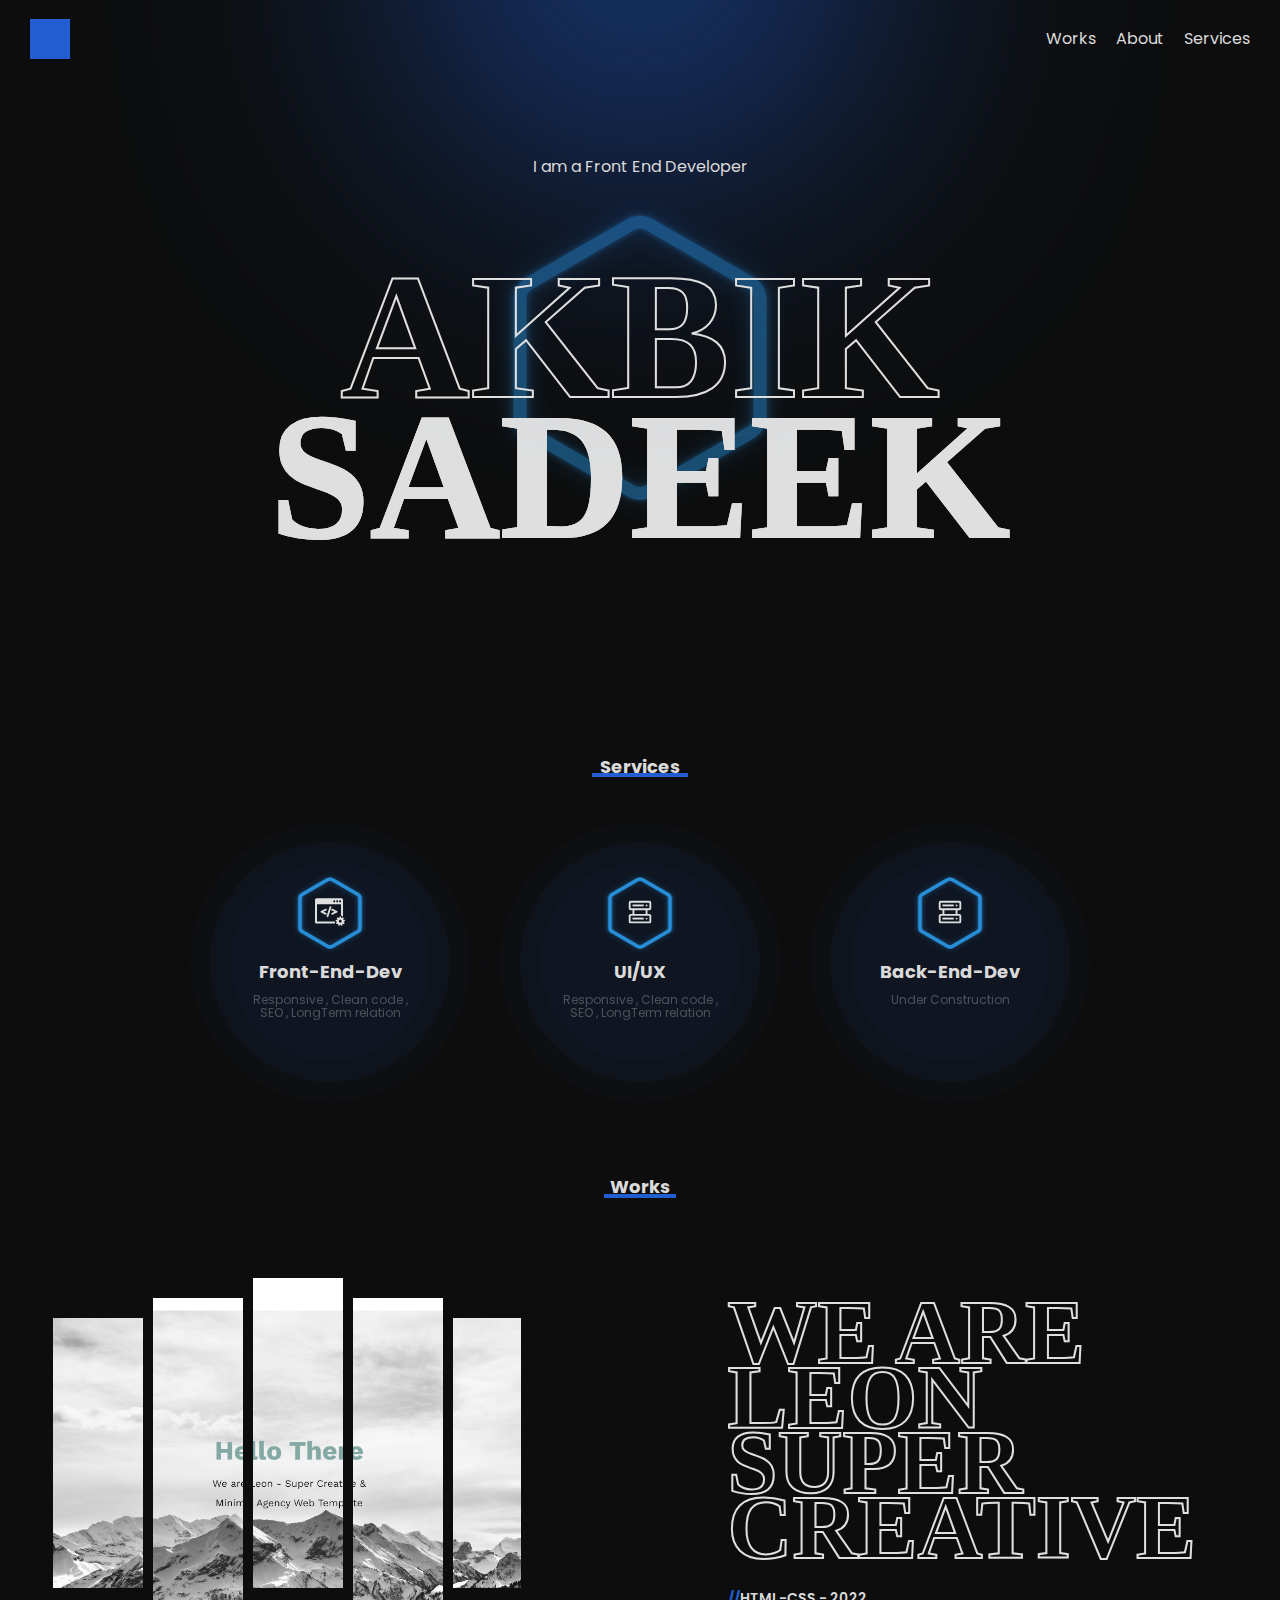
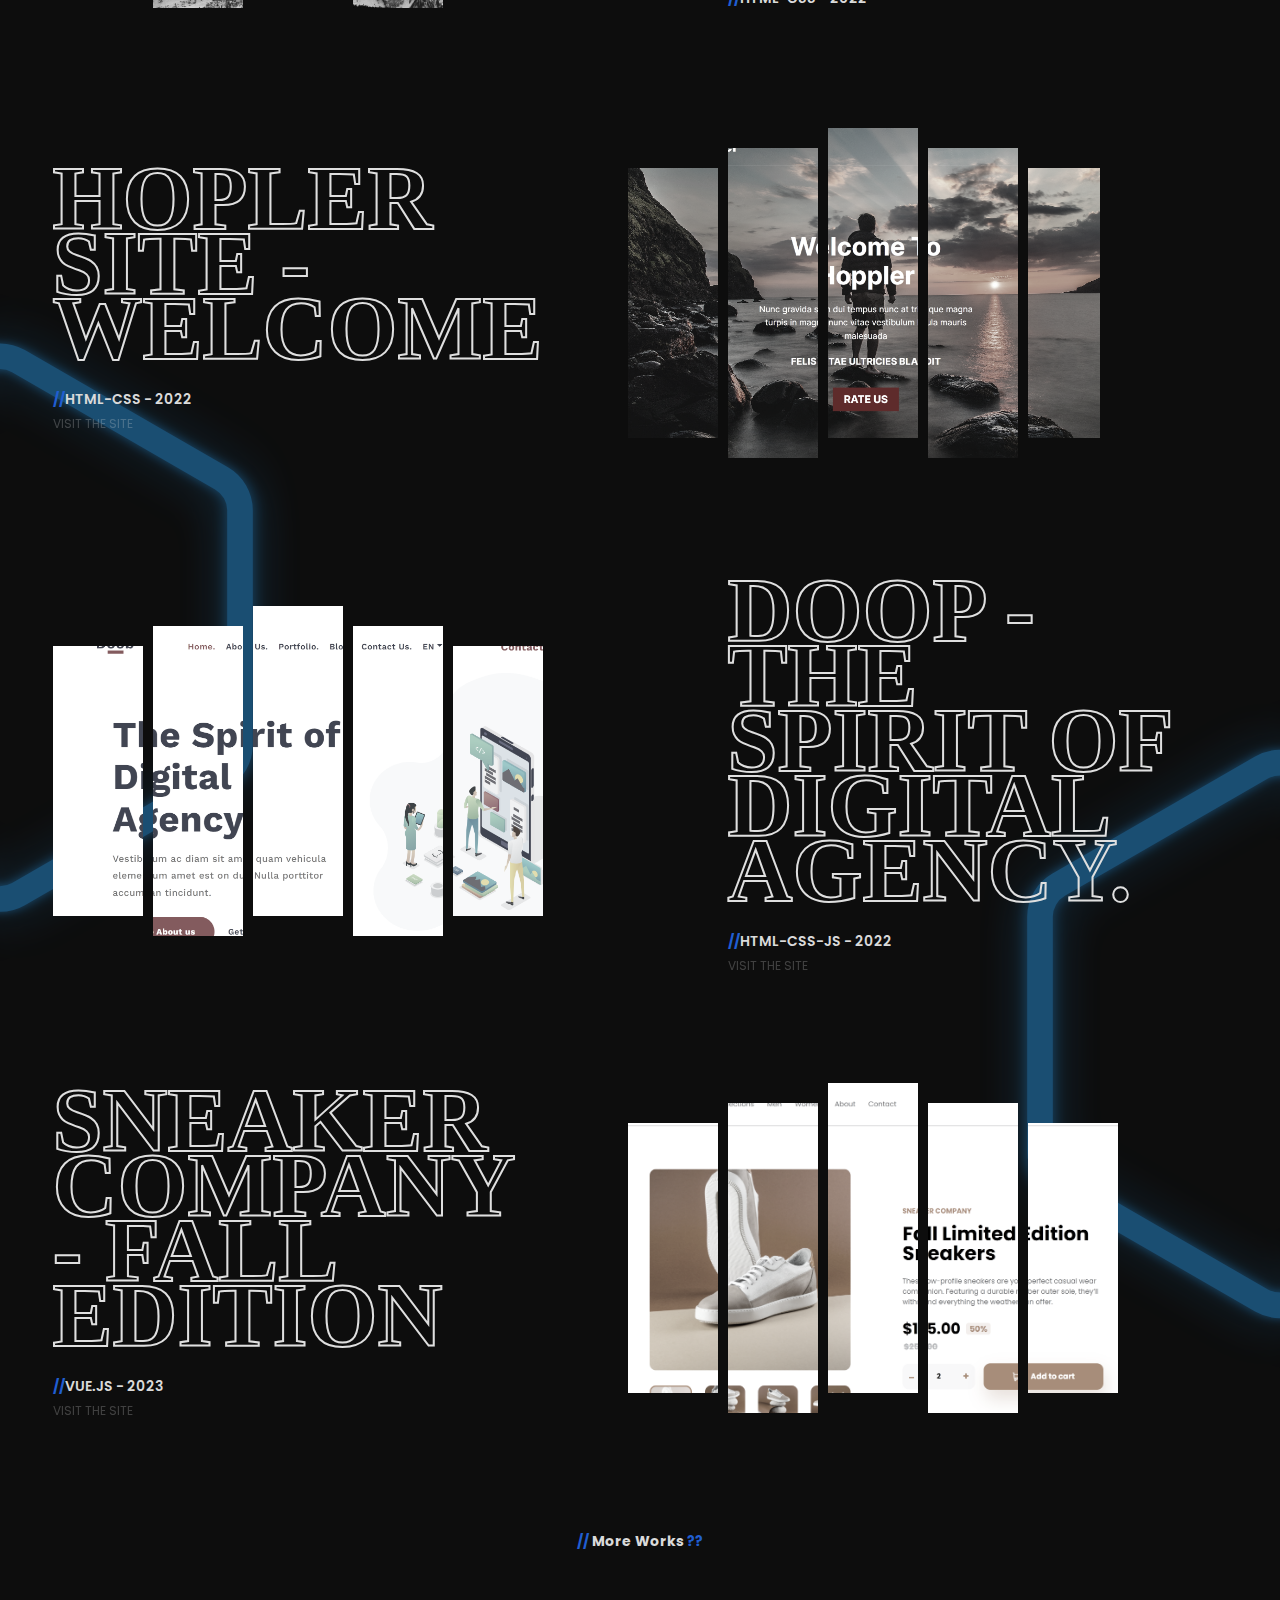
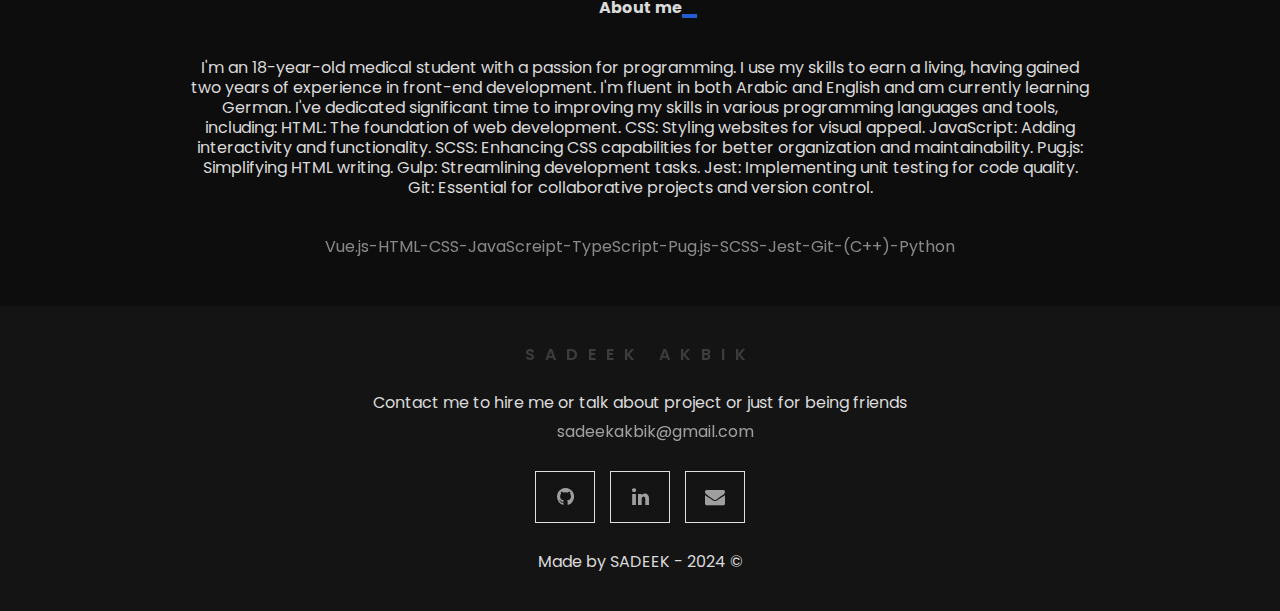
==== commit 9a5fdfe1: "done" ====
--- a/index.html
+++ b/index.html
@@ -163,9 +163,6 @@
                 <div class="workText">
                     <h1 class="bigT">WE ARE LEON SUPER CREATIVE</h1>
                     <p class="det"> <span>//</span>HTML-CSS - 2022</p>    
-                    <span class="link">
-                        <a href="#" class="link">VISIT THE SITE</a>
-                    </span>
                 </div>
             </div>
             <div class="wrk work1">
@@ -205,7 +202,7 @@
                     <h1 class="bigT">SNEAKER COMPANY - FALL EDITION</h1>
                     <p class="det"> <span>//</span>VUE.JS - 2023</p>    
                     <span class="link">
-                        <a href="#" class="link">VISIT THE SITE</a>
+                        <a href="https://ahmad-akbik-f.github.io/front-end-mentor-16/" class="link">VISIT THE SITE</a>
                     </span>
                 </div>
                 <div class="workImg">
